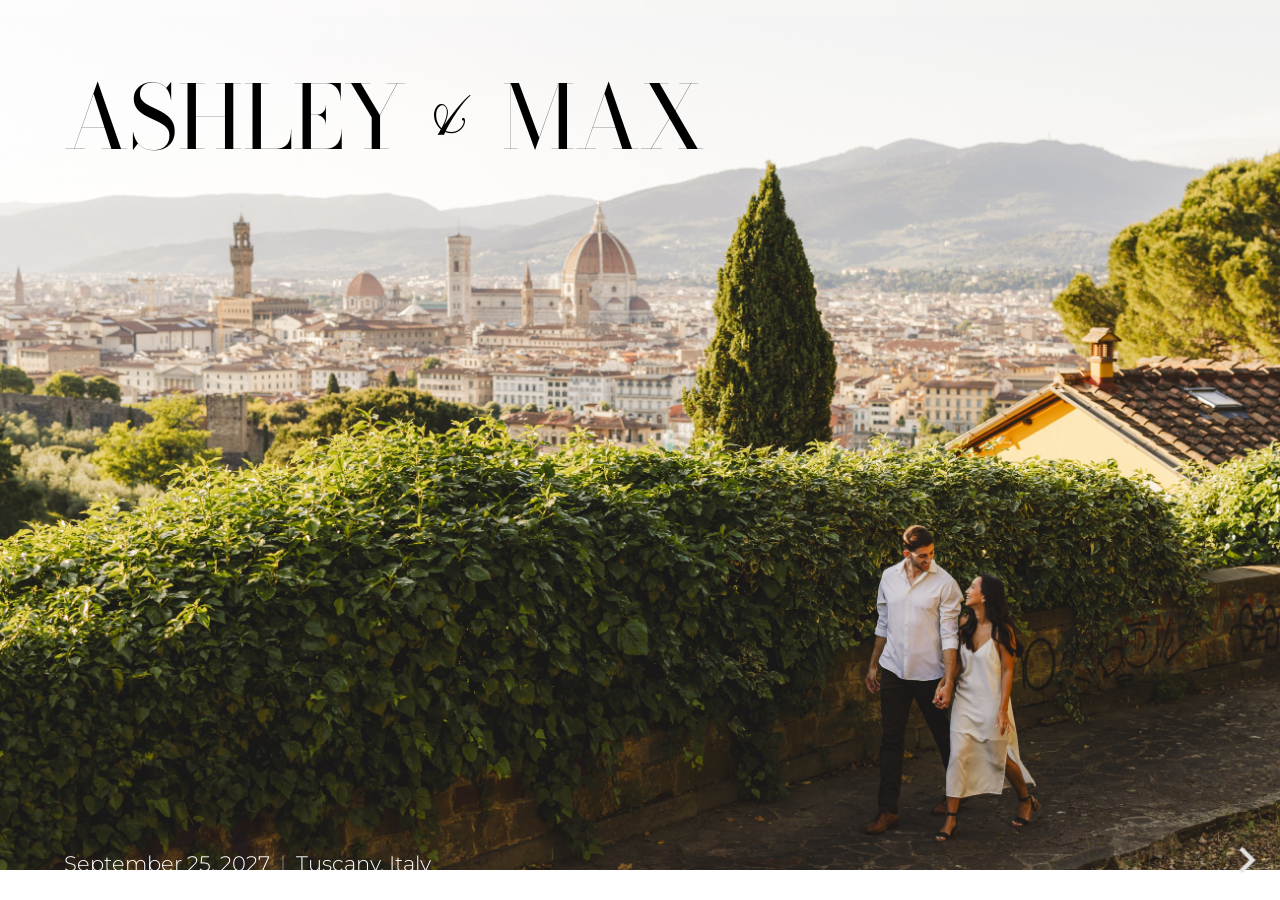
==== index.html @ b7b2ff23 "Add pages dir" ====
<!doctype html>
<html lang="en">
  <head>
    <meta charset="UTF-8" />
    <meta name="viewport" content="width=device-width, initial-scale=1.0" />
    <title>Ashley and Max</title>
    <link
      rel="shortcut icon"
      href="assets/img/heart-icon.svg"
      type="image/x-icon"
    />
    <link rel="stylesheet" href="style.css" />
    <link rel="stylesheet" href="pages/splash/splash.css" />
    <link rel="preconnect" href="https://fonts.googleapis.com">
    <link rel="preconnect" href="https://fonts.gstatic.com" crossorigin>
    <link href="https://fonts.googleapis.com/css2?family=Bodoni+Moda:ital,opsz,wght@0,6..96,400..900;1,6..96,400..900&family=Cinzel+Decorative:wght@400;700;900&family=Kapakana:wght@300..400&display=swap" rel="stylesheet">
  </head>
  <body>
    <div class="scroll-container">
      <img src="assets/img/bg1-color-tall-75.jpeg" alt="" class="scroll-background">
      <div class="content">
        <div class="home">
          <div class="title">
              <div>ASHLEY</div>
              <div class="amp">&</div>
              <div>MAX</div>
            </h2>
          </div>
          <div class="footer">
            <div class="footer-text">September 25, 2027 <div class="thin">|</div> Tuscany, Italy</div>
            <div class="footer-arrow"><img src="assets/img/arrow-right.svg" alt="Play arrow pointing right"></div>
          </div>
        </div>
      </div>
    </div>
  </body>
</html>
---- style.css ----
@font-face {
  font-family: "HVM";
  src: url("assets/fonts/HerrVonMuellerhoff-Regular.woff") format("woff");
}

@font-face {
  font-family: "Montserrat";
  src: url("assets/fonts/Montserrat.woff") format("woff");
}

@font-face {
  font-family: "BodoniModa";
  src: url("assets/fonts/BodoniModa.woff") format("woff");
}

@font-face {
  font-family: "com4t";
  src: url(assets/fonts/com4t.woff) format(woff);
}

body {
  display: flex;
  justify-content: center;
  margin: 0 auto;
  font-size: 1.3em;
  font-family: "Montserrat", Verdana, Geneva, Tahoma, sans-serif;
}

.content {
  display: flex;
  flex-direction: column;
  align-items: left;
  margin: 0 5%;
  width: 90%;
  height: 100%;
}

.rsvp-btn {
  text-decoration: none;
  font-weight: 500;
  color: #fafafa;
  width: 150px;
  height: 60px;
  border-radius: 30px;
  background-color: #84b067;
  margin-top: 100px;
  display: flex;
  align-items: center;
  justify-content: center;
}

.rsvp-btn:hover {
  background-color: #4b633b;
}

.rsvp-btn:active {
  background-color: #2c3b23;
}
---- pages/splash/splash.css ----
.home {
  display: flex;
  height: 100%;
  flex-direction: column;
  justify-content: space-between;
}

.scroll-container {
  position: relative;
  width: 100vw;
  height: 100vh;
  overflow: auto;
}

.scroll-background {
  position: absolute;
  top: 0;
  left: 0;
  z-index: -1;
  width: 100vw;
  object-fit: cover;
}

.thin {
  font-weight: 100;
}

.title {
  font-size: 5.5rem;
  font-family: "Bodoni Moda";
  font-weight: 100;
  display: flex;
  flex-direction: row;
  align-items: center;
  gap: 20px;
  margin-top: 50px;
  font-weight: 400;
  animation: title-slide-down 2s ease-out forwards;
}

.amp {
  font-family: "Kapakana";
  font-size: 6.5rem;
}

.footer {
  color: white;
  font-weight: 300;
  display: flex;
  flex-direction: row;
  justify-content: space-between;
  animation: footer-slide-up 2s ease-out forwards;
  animation-delay: 0.5s;
  transform: translateY(200px);
  position: fixed;
  bottom: 0;
  width: calc(95% - 20px);
  margin-bottom: 20px;
}

.footer-text {
  display: flex;
  flex-direction: row;
  gap: 10px;
}

.footer-arrow {
  opacity: 0;
  transform: scale(2.2);
  transform-origin: center;
  animation:
    fade-in 1.5s ease-out forwards,
    bounce alternate 0.8s infinite ease-out;
  animation-delay: 2.8s;
}

.footer-arrow:hover {
  filter: brightness(0) invert(37%) sepia(21%) saturate(1633%) hue-rotate(90deg)
    brightness(96%) contrast(89%);
  cursor: pointer;
}

.footer-arrow:active {
  filter: brightness(0) invert(20%) sepia(21%) saturate(735%) hue-rotate(85deg)
    brightness(97%) contrast(92%);
}

@keyframes title-slide-down {
  from {
    translate: 0 -300px;
    scale: 100% 1;
  }

  to {
    translate: 0 0;
    scale: 100% 1;
  }
}

@keyframes footer-slide-up {
  to {
    transform: translateY(0);
  }
}

@keyframes bounce {
  from {
    translate: 0 0;
    scale: 100% 1;
  }
  to {
    translate: -10px 0;
    scale: 100% 1;
  }
}

@keyframes fade-in {
  from {
    opacity: 0;
  }
  to {
    opacity: 1;
  }
}
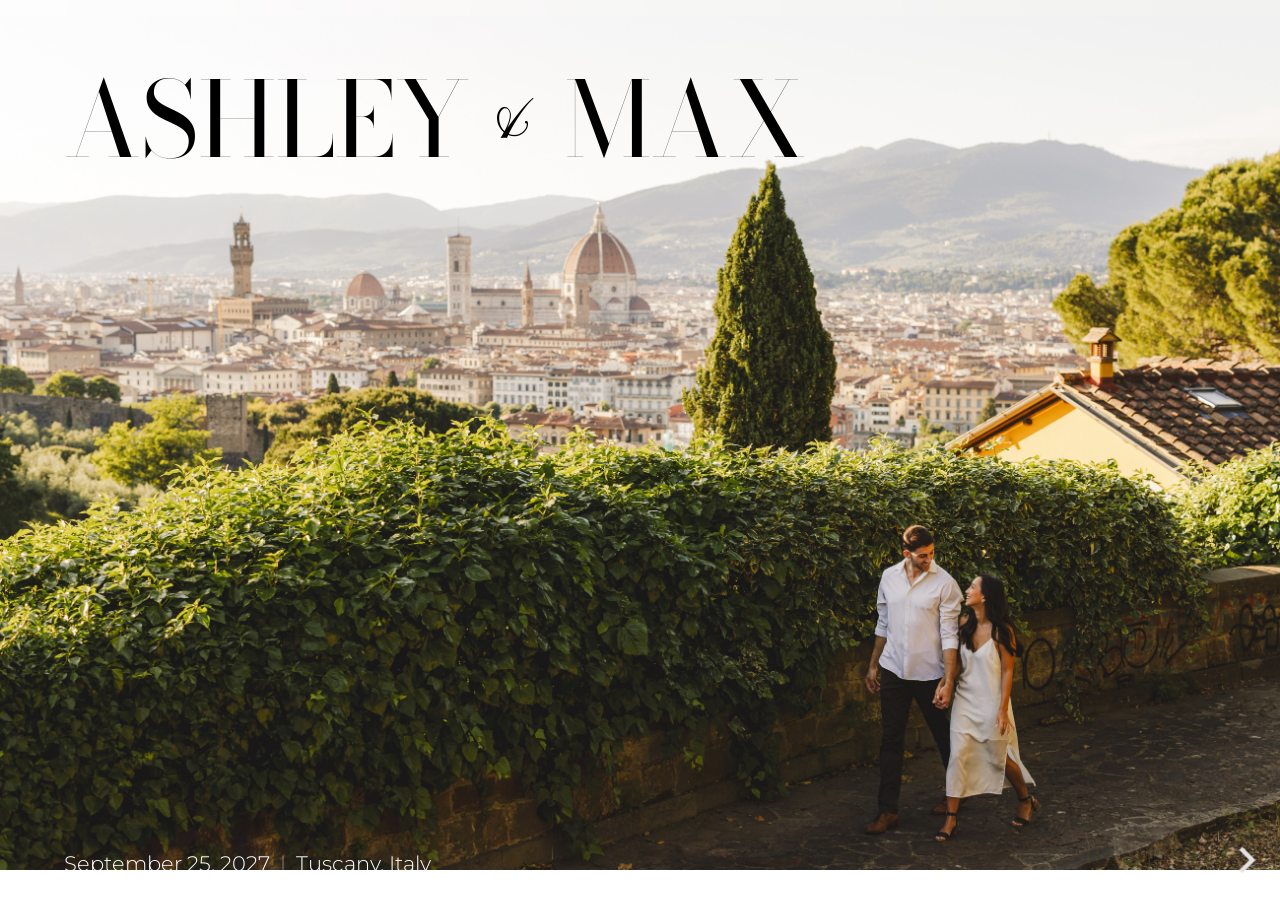
==== commit c0cd76c4: "Simplify font imports" ====
--- a/index.html
+++ b/index.html
@@ -10,10 +10,10 @@
       type="image/x-icon"
     />
     <link rel="stylesheet" href="style.css" />
-    <link rel="stylesheet" href="pages/splash/splash.css" />
     <link rel="preconnect" href="https://fonts.googleapis.com">
     <link rel="preconnect" href="https://fonts.gstatic.com" crossorigin>
-    <link href="https://fonts.googleapis.com/css2?family=Bodoni+Moda:ital,opsz,wght@0,6..96,400..900;1,6..96,400..900&family=Cinzel+Decorative:wght@400;700;900&family=Kapakana:wght@300..400&display=swap" rel="stylesheet">
+    <link href="https://fonts.googleapis.com/css2?family=Bodoni+Moda:ital,opsz,wght@0,6..96,400..900;1,6..96,400..900&family=Kapakana:wght@300..400&family=Montserrat:ital,wght@0,100..900;1,100..900&display=swap" rel="stylesheet">
+    <link rel="stylesheet" href="pages/splash/splash.css" />
   </head>
   <body>
     <div class="scroll-container">
@@ -28,7 +28,7 @@
           </div>
           <div class="footer">
             <div class="footer-text">September 25, 2027 <div class="thin">|</div> Tuscany, Italy</div>
-            <div class="footer-arrow"><img src="assets/img/arrow-right.svg" alt="Play arrow pointing right"></div>
+            <div class="footer-arrow"><a href="pages/home/home.html"><img src="assets/img/arrow-right.svg" alt="Play arrow pointing right"></a></div>
           </div>
         </div>
       </div>
--- a/style.css
+++ b/style.css
@@ -1,21 +1,6 @@
-@font-face {
-  font-family: "HVM";
-  src: url("assets/fonts/HerrVonMuellerhoff-Regular.woff") format("woff");
-}
-
 @font-face {
   font-family: "Montserrat";
   src: url("assets/fonts/Montserrat.woff") format("woff");
-}
-
-@font-face {
-  font-family: "BodoniModa";
-  src: url("assets/fonts/BodoniModa.woff") format("woff");
-}
-
-@font-face {
-  font-family: "com4t";
-  src: url(assets/fonts/com4t.woff) format(woff);
 }
 
 body {
@@ -26,6 +11,19 @@
   font-family: "Montserrat", Verdana, Geneva, Tahoma, sans-serif;
 }
 
+.title {
+  font-size: 6.5rem;
+  font-family: "Bodoni Moda";
+  font-weight: 100;
+  display: flex;
+  flex-direction: row;
+  align-items: center;
+  gap: 20px;
+  margin-top: 40px;
+  font-weight: 400;
+  animation: title-slide-down 2s ease-out forwards;
+}
+
 .content {
   display: flex;
   flex-direction: column;
@@ -34,25 +32,3 @@
   width: 90%;
   height: 100%;
 }
-
-.rsvp-btn {
-  text-decoration: none;
-  font-weight: 500;
-  color: #fafafa;
-  width: 150px;
-  height: 60px;
-  border-radius: 30px;
-  background-color: #84b067;
-  margin-top: 100px;
-  display: flex;
-  align-items: center;
-  justify-content: center;
-}
-
-.rsvp-btn:hover {
-  background-color: #4b633b;
-}
-
-.rsvp-btn:active {
-  background-color: #2c3b23;
-}
--- a/pages/splash/splash.css
+++ b/pages/splash/splash.css
@@ -26,15 +26,6 @@
 }
 
 .title {
-  font-size: 5.5rem;
-  font-family: "Bodoni Moda";
-  font-weight: 100;
-  display: flex;
-  flex-direction: row;
-  align-items: center;
-  gap: 20px;
-  margin-top: 50px;
-  font-weight: 400;
   animation: title-slide-down 2s ease-out forwards;
 }
 
